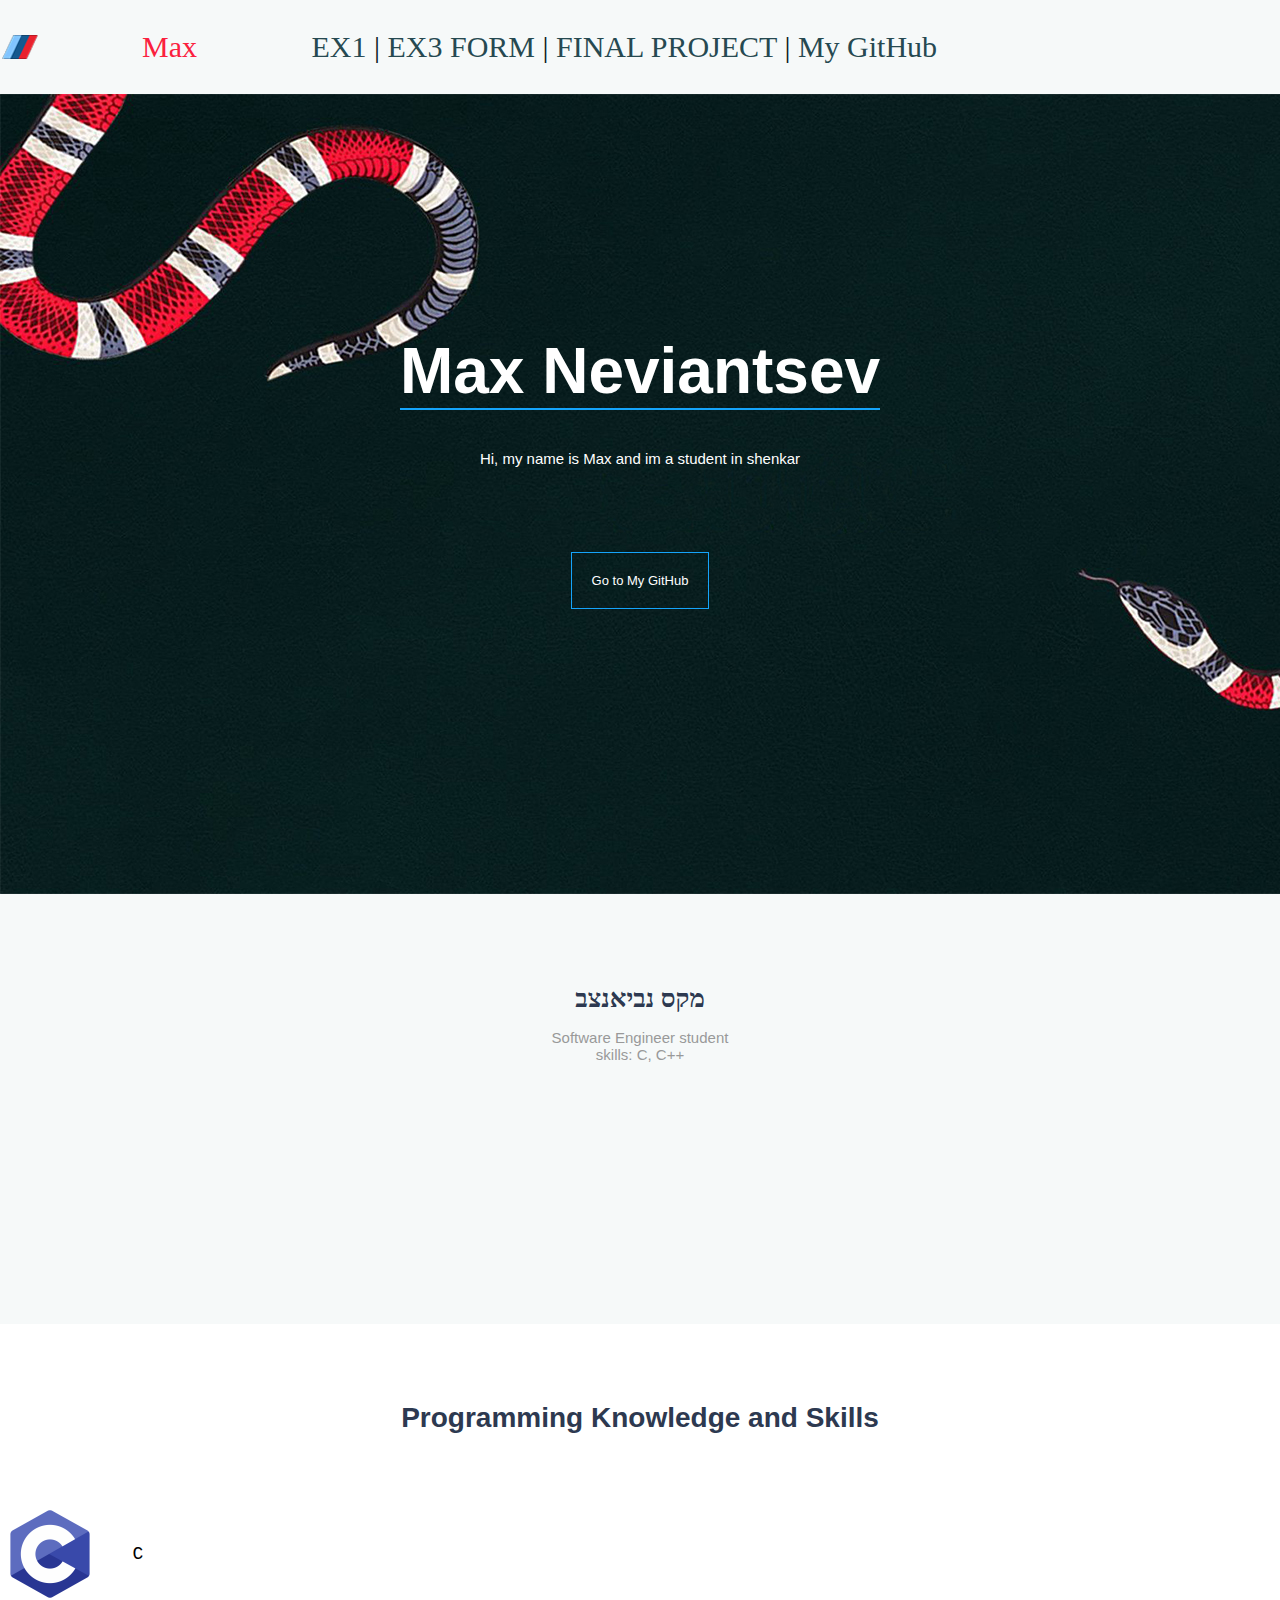
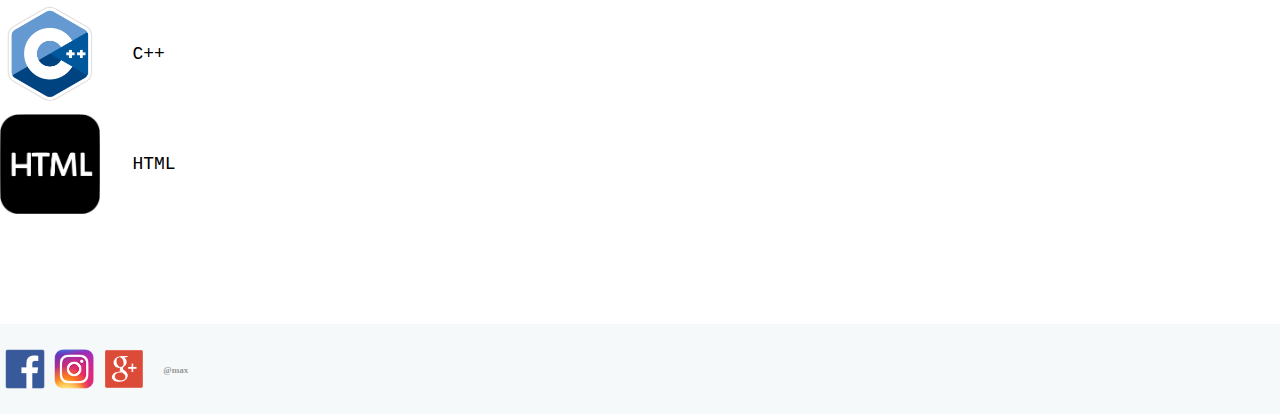
==== index.html @ d1c21eae "Initial commit" ====
<!DOCTYPE html>
<html>
<head>
	<link rel="stylesheet" href="includes/style.css">
	<title>Max</title>
	<meta charset="UTF-8">
</head>
<body>
	<header>
		<a class="logo" href="index.html">Max</a>
		<nav>
			<a href="ex1/index.html">EX1</a> | 
			<a href="#">EX3 FORM</a> | 
			<a href="#">FINAL PROJECT</a> | 
			<a href="https://github.com/nmax93">My GitHub</a>
		</nav>
	</header>
	<main>
		<section class="cover">
			<h1>Max Neviantsev</h1>
			<p>Hi, my name is Max and im a student in shenkar</p>
			<a href="https://github.com/nmax93">Go to My GitHub</a>
		</section>
		<section class="info"><h2>מקס נביאנצב</h2>
				<p>Software Engineer student<br>skills: C, C++</p>
		</section>
		<section class="prog"><h2>Programming Knowledge and Skills</h2>
			<ul>
				<li>
					<img class="prog-pic20" src="images/c.png"> &nbsp; C
				</li>
				<li>
					<img class="prog-pic20" src="images/cpp.png"> &nbsp; C++
				</li>
				<li>
					<img class="prog-pic30" src="images/html.png"> &nbsp; HTML
				</li>
			</ul>
		</section>
	</main>
	<footer>
		<a href="https://www.facebook.com/Maxn93">
			<img src="images/fb.png">
		</a>
		<a href="https://www.instagram.com/maxn93">
			<img src="images/ig.png">
		</a>
		<a href="https://plus.google.com/u/0/106329227618156461204">
			<img src="images/g+.png">
		</a>
		<h3>@max</h3>
	</footer>
</body>
</html>
---- includes/style.css ----
* { 
	padding:0;
	margin:0;
}
header, main, footer {
	background-color: #f6f9f9;
	font-family: Arial;
	display: block;
	width: 100%;
}
a {	text-decoration: none; }

.logo {
	font-family: Bernard MT Condensed;
	font-size: 30px;
	color: #fb203e;	
	background: url(../images/logo.png) no-repeat left center;
	width: 197px;
	text-align: right;
	display: inline-block;
	padding-top: 30px;
	padding-bottom: 30px;
}
nav {
	display: inline-block;
	font-size: 30px;
	font-family: Bernard MT Condensed;
	color: #0b2021;
	padding-left: 110px;
}
nav a {
	color: #264951;
}
nav a:hover {
	color: #6d7b7e;
}
.cover {
	background: url(../images/cover.jpg) no-repeat;
	height: 800px;
	text-align: center;
}
.cover h1 {
	font-size: 64px;
	margin-top: 240px;
	color: #ffffff;
	border-bottom:#15a4fa solid 2px;
	display: inline-block;
}
.cover p {
	margin-top: 40px;
	color: #ffffff;
	font-size: 15px;
}
.cover a {	
	margin-top: 85px;
	color: #ffffff;
	font-size: 13px;
	border: #15a4fa solid 1px;
	padding: 20px;
	display: inline-block;
}
.info {
	height: 340px;
}
.info h2 {
	font-size: 26px;
	margin-top: 90px;
	text-align: center;
	font-family: Myriad Hebrew;
	color: #2d3950;
}
.info p {
	color: #999999;
	font-size: 15px;
	padding-top: 15px;
	text-align: center;
}
.prog {
	background-color: #ffffff;
	height: 600px;
	display: block;
}
.prog h2 {
	font-size: 28px;
	padding-top: 78px;
	text-align: center;
	color: #2d3950;
	padding-bottom: 60px;
}
.prog li {
	height: 100px;
	font-family: Courier New;
	font-size: 18px;
}
.prog-pic20 {
	margin-top: 10px;
	margin-bottom: 10px;
	height: 100px;
	width: 100px;
	display: inline-block;
	vertical-align:middle;
}
.prog-pic30 {
	margin-top: 20px;
	margin-bottom: 20px;
	height: 100px;
	width: 100px;
	display: inline-block;
	vertical-align: middle;
}
footer img {
	margin-top: 25px;
	margin-bottom: 25px;
	margin-left: 5px;
	height: 40px;
	width: 40px;
	vertical-align: middle;
}
footer h3 {
	font-family: Myriad Pro;
	padding-left: 15px;
	font-size: 9px;
	color: #999999;
	display: inline-block;
}
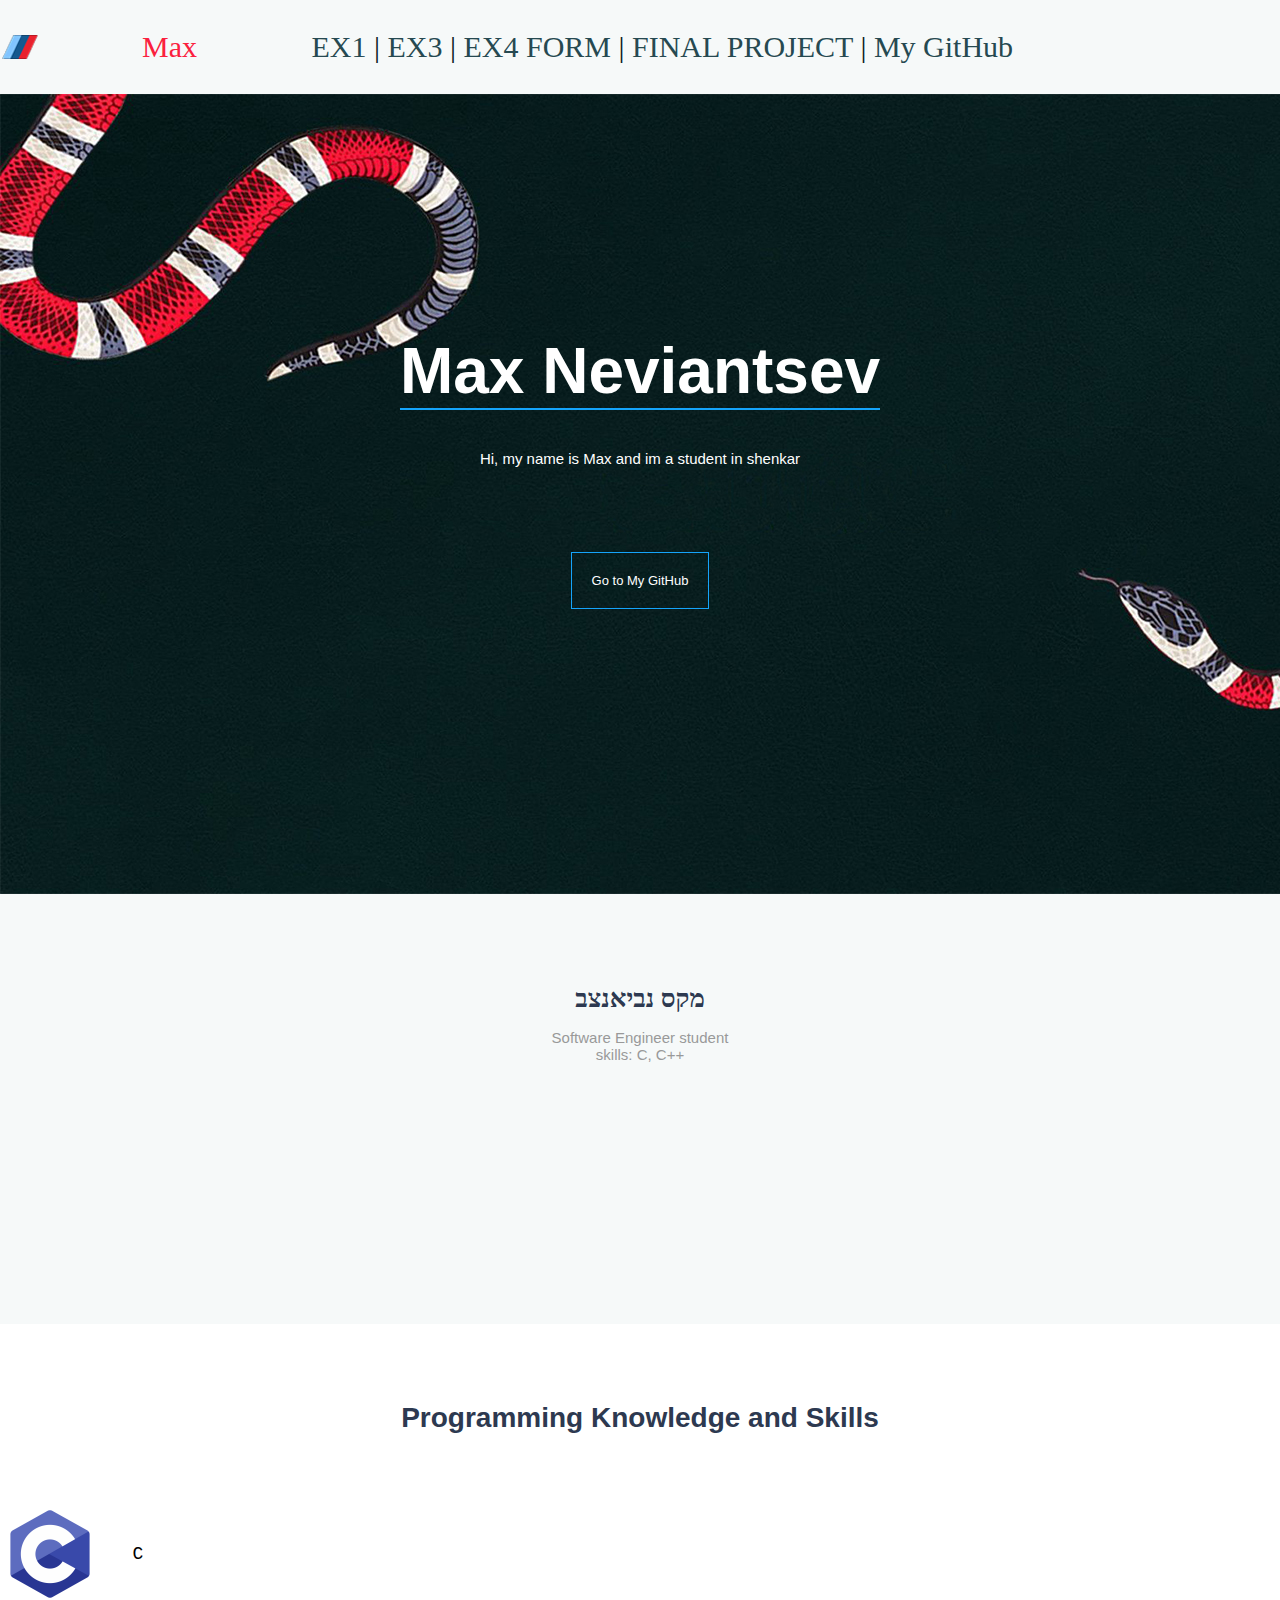
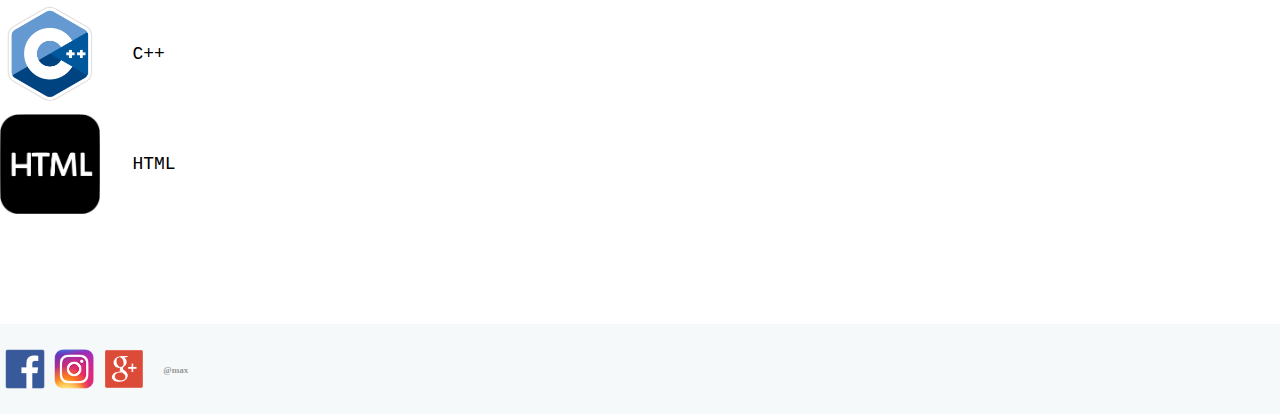
==== commit ebc4432d: "Add files via upload" ====
--- a/index.html
+++ b/index.html
@@ -1,54 +1,55 @@
-<!DOCTYPE html>
-<html>
-<head>
-	<link rel="stylesheet" href="includes/style.css">
-	<title>Max</title>
-	<meta charset="UTF-8">
-</head>
-<body>
-	<header>
-		<a class="logo" href="index.html">Max</a>
-		<nav>
-			<a href="ex1/index.html">EX1</a> | 
-			<a href="#">EX3 FORM</a> | 
-			<a href="#">FINAL PROJECT</a> | 
-			<a href="https://github.com/nmax93">My GitHub</a>
-		</nav>
-	</header>
-	<main>
-		<section class="cover">
-			<h1>Max Neviantsev</h1>
-			<p>Hi, my name is Max and im a student in shenkar</p>
-			<a href="https://github.com/nmax93">Go to My GitHub</a>
-		</section>
-		<section class="info"><h2>מקס נביאנצב</h2>
-				<p>Software Engineer student<br>skills: C, C++</p>
-		</section>
-		<section class="prog"><h2>Programming Knowledge and Skills</h2>
-			<ul>
-				<li>
-					<img class="prog-pic20" src="images/c.png"> &nbsp; C
-				</li>
-				<li>
-					<img class="prog-pic20" src="images/cpp.png"> &nbsp; C++
-				</li>
-				<li>
-					<img class="prog-pic30" src="images/html.png"> &nbsp; HTML
-				</li>
-			</ul>
-		</section>
-	</main>
-	<footer>
-		<a href="https://www.facebook.com/Maxn93">
-			<img src="images/fb.png">
-		</a>
-		<a href="https://www.instagram.com/maxn93">
-			<img src="images/ig.png">
-		</a>
-		<a href="https://plus.google.com/u/0/106329227618156461204">
-			<img src="images/g+.png">
-		</a>
-		<h3>@max</h3>
-	</footer>
-</body>
+<!DOCTYPE html>
+<html>
+<head>
+	<link rel="stylesheet" href="includes/style.css">
+	<title>Max</title>
+	<meta charset="UTF-8">
+</head>
+<body>
+	<header>
+		<a class="logo" href="index.html">Max</a>
+		<nav>
+			<a href="ex1/index.html">EX1</a> | 
+			<a href="ex3/index.html">EX3</a> | 
+			<a href="ex4/index.html">EX4 FORM</a> | 
+			<a href="#">FINAL PROJECT</a> | 
+			<a href="https://github.com/nmax93">My GitHub</a>
+		</nav>
+	</header>
+	<main>
+		<section class="cover">
+			<h1>Max Neviantsev</h1>
+			<p>Hi, my name is Max and im a student in shenkar</p>
+			<a href="https://github.com/nmax93">Go to My GitHub</a>
+		</section>
+		<section class="info"><h2>מקס נביאנצב</h2>
+				<p>Software Engineer student<br>skills: C, C++</p>
+		</section>
+		<section class="prog"><h2>Programming Knowledge and Skills</h2>
+			<ul>
+				<li>
+					<img class="prog-pic20" src="images/c.png"> &nbsp; C
+				</li>
+				<li>
+					<img class="prog-pic20" src="images/cpp.png"> &nbsp; C++
+				</li>
+				<li>
+					<img class="prog-pic30" src="images/html.png"> &nbsp; HTML
+				</li>
+			</ul>
+		</section>
+	</main>
+	<footer>
+		<a href="https://www.facebook.com/Maxn93">
+			<img src="images/fb.png">
+		</a>
+		<a href="https://www.instagram.com/maxn93">
+			<img src="images/ig.png">
+		</a>
+		<a href="https://plus.google.com/u/0/106329227618156461204">
+			<img src="images/g+.png">
+		</a>
+		<h3>@max</h3>
+	</footer>
+</body>
 </html>